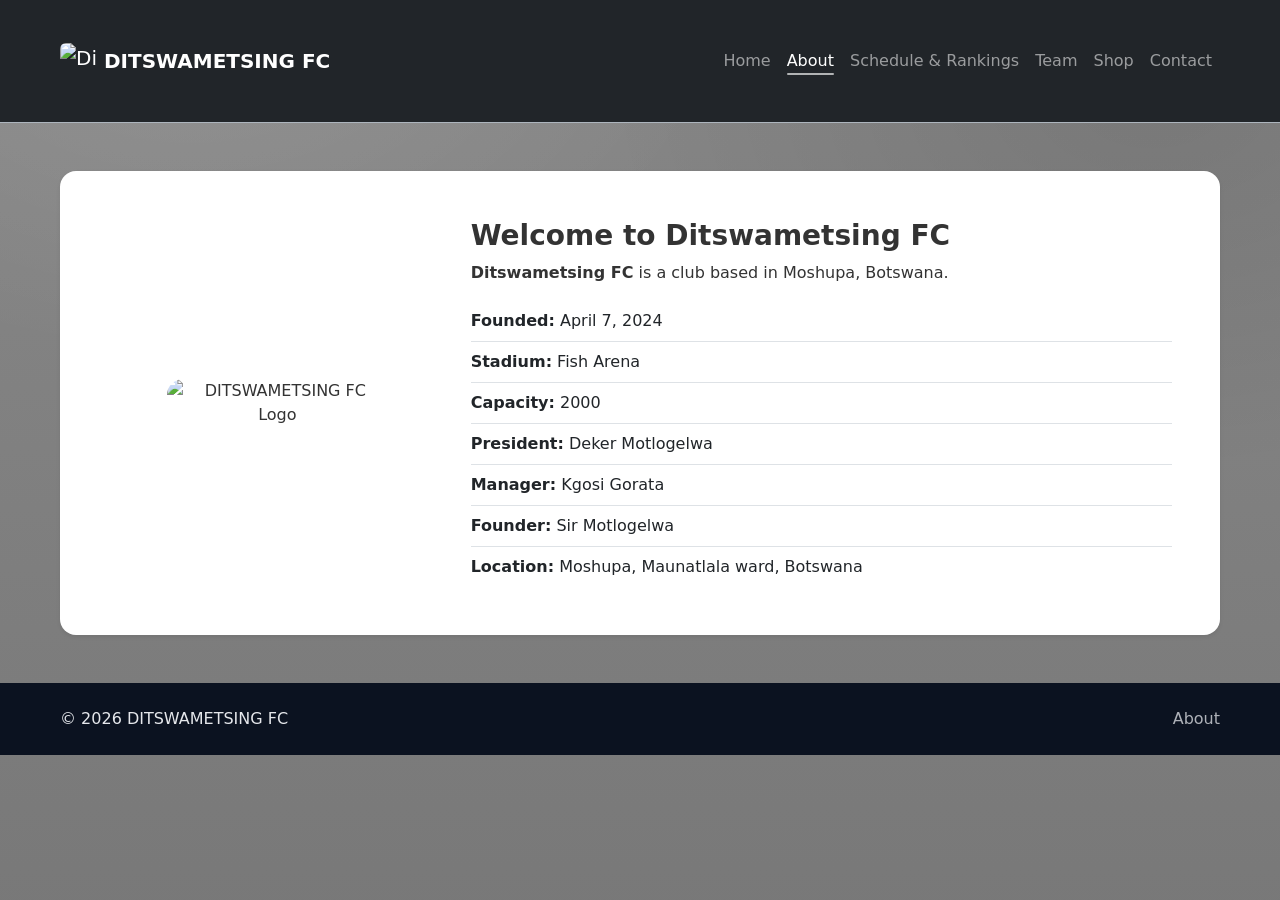
==== about.html @ 15c321b1 "Update about.html" ====
<!DOCTYPE html> 
<html lang="en"> 
<head> 
    <meta charset="UTF-8"> 
    <meta name="viewport" content="width=device-width, initial-scale=1.0"> 
    <title>About | Ditswametsing FC</title>
    <meta name="description" content="Learn about Ditswametsing FC: club history, stadium, leadership, and location in Botswana." />
    <meta name="robots" content="index,follow" />

    <meta property="og:title" content="About Ditswametsing FC" />
    <meta property="og:description" content="Club history, stadium, leadership, and location." />
    <meta property="og:type" content="website" />
    <meta property="og:image" content="https://github.com/Dekerist/WMD-Assingment/blob/main/Copilot_20260425_010734.png?raw=true" />
    <meta name="twitter:card" content="summary_large_image" />
    <meta name="theme-color" content="#0b1220" />

    <link rel="preconnect" href="https://cdn.jsdelivr.net" />
    <link href="https://cdn.jsdelivr.net/npm/bootstrap@5.3.3/dist/css/bootstrap.min.css" rel="stylesheet" integrity="sha384-QWTKZyjpPEjISv5WaRU9OFeRpok6YctnYmDr5pNlyT2bRjXh0JMhjY6hW+ALEwIH" crossorigin="anonymous">
    <link rel="stylesheet" href="style.css">
</head> 
<body> 
  <nav class="navbar navbar-expand-lg navbar-dark bg-dark sticky-top border-bottom border-dark-subtle">
    <div class="container">
      <a class="navbar-brand d-flex align-items-center gap-2" href="index.html">
        <img src="https://github.com/Dekerist/WMD-Assingment/blob/main/Copilot_20260425_010734.png?raw=true" alt="Ditswametsing FC logo" width="36" height="36" class="rounded">
        <span class="fw-semibold">DITSWAMETSING FC</span>
      </a>

      <button class="navbar-toggler" type="button" data-bs-toggle="collapse" data-bs-target="#mainNavbar" aria-controls="mainNavbar" aria-expanded="false" aria-label="Toggle navigation">
        <span class="navbar-toggler-icon"></span>
      </button>

      <div class="collapse navbar-collapse" id="mainNavbar">
        <ul class="navbar-nav ms-auto mb-2 mb-lg-0">
          <li class="nav-item"><a class="nav-link" href="index.html">Home</a></li>
          <li class="nav-item"><a class="nav-link active" aria-current="page" href="about.html">About</a></li>
          <li class="nav-item"><a class="nav-link" href="schedule&rankings.html">Schedule & Rankings</a></li>
          <li class="nav-item"><a class="nav-link" href="team.html">Team</a></li>
          <li class="nav-item"><a class="nav-link" href="shop.html">Shop</a></li>
          <li class="nav-item"><a class="nav-link" href="contact.html">Contact</a></li>
        </ul>
      </div>
    </div>
  </nav>

  <main class="container my-5">
    <div class="p-4 p-md-5 rounded-4 bg-white shadow-sm">
      <div class="row align-items-center g-4">
        <div class="col-md-4 text-center">
          <img src="https://github.com/Dekerist/WMD-Assingment/blob/main/Copilot_20260425_010734.png?raw=true" alt="DITSWAMETSING FC Logo" class="img-fluid rounded-4" style="max-width: 220px;">
        </div>
        <div class="col-md-8">
          <h1 class="h3 fw-semibold mb-2">Welcome to Ditswametsing FC</h1>
          <p class="mb-3"><strong>Ditswametsing FC</strong> is a club based in Moshupa, Botswana.</p>
          <ul class="list-group list-group-flush">
            <li class="list-group-item px-0"><strong>Founded:</strong> April 7, 2024</li>
            <li class="list-group-item px-0"><strong>Stadium:</strong> Fish Arena</li>
            <li class="list-group-item px-0"><strong>Capacity:</strong> 2000</li>
            <li class="list-group-item px-0"><strong>President:</strong> Deker Motlogelwa</li>
            <li class="list-group-item px-0"><strong>Manager:</strong> Kgosi Gorata</li>
            <li class="list-group-item px-0"><strong>Founder:</strong> Sir Motlogelwa</li>
            <li class="list-group-item px-0"><strong>Location:</strong> Moshupa, Maunatlala ward, Botswana</li>
          </ul>
        </div>
      </div>
    </div>
  </main>

  <footer class="site-footer mt-5">
    <div class="container py-4 d-flex flex-column flex-md-row gap-2 justify-content-between align-items-md-center">
      <p class="mb-0">&copy; 2026 DITSWAMETSING FC</p>
      <p class="mb-0 text-muted">About</p>
    </div>
  </footer>

  <script src="https://cdn.jsdelivr.net/npm/bootstrap@5.3.3/dist/js/bootstrap.bundle.min.js" integrity="sha384-YvpcrYf0tY3lHB60NNkmXc5s9fDVZLESaAA55NDzOxhy9GkcIdslK1eN7N6jIeHz" crossorigin="anonymous"></script>
</body> 
</html>
---- style.css ----
/* Base */
* { box-sizing: border-box; }
body {
    margin: 0;
    background-color: grey;
    color: #333;
    /* Keep grey, but modernize with subtle shading */
    background-image:
        radial-gradient(900px 600px at 15% 0%, rgba(255, 255, 255, 0.10), transparent 60%),
        radial-gradient(1000px 700px at 90% 10%, rgba(0, 0, 0, 0.10), transparent 55%),
        linear-gradient(180deg, rgba(255,255,255,0.06) 0%, rgba(0,0,0,0.06) 100%);
    min-height: 100vh;
}

/* Smooth hover animations */
.card,
.stat-card,
.btn,
.navbar .nav-link,
.navbar-brand,
.feature-card {
    transition: transform 180ms ease, box-shadow 180ms ease, background-color 180ms ease, color 180ms ease, border-color 180ms ease;
}

.card:hover,
.feature-card:hover {
    transform: translateY(-4px);
    box-shadow: 0 18px 45px rgba(17, 24, 39, 0.14) !important;
}

.stat-card:hover {
    transform: translateY(-3px);
    box-shadow: 0 14px 36px rgba(17, 24, 39, 0.12);
}

.btn:hover {
    transform: translateY(-1px);
}

.navbar .nav-link {
    position: relative;
}
.navbar .nav-link:hover {
    transform: translateY(-1px);
}
.navbar .nav-link::after {
    content: "";
    position: absolute;
    left: 0.5rem;
    right: 0.5rem;
    bottom: 0.35rem;
    height: 2px;
    background: rgba(255, 255, 255, 0.65);
    transform: scaleX(0);
    transform-origin: left;
    transition: transform 200ms ease;
    border-radius: 2px;
}
.navbar .nav-link:hover::after,
.navbar .nav-link.active::after {
    transform: scaleX(1);
}

/* Footer */
.site-footer {
    background: #0b1220;
    color: #e5e7eb;
}
.site-footer .text-muted {
    color: rgba(229, 231, 235, 0.75) !important;
}

/* Home page stat cards */
.stat-card {
    min-width: 180px;
    padding: 14px 16px;
    border-radius: 14px;
    border: 1px solid rgba(0, 0, 0, 0.12);
    background:
        linear-gradient(180deg, rgba(255,255,255,0.18), rgba(0,0,0,0.10));
    backdrop-filter: blur(6px);
}
.stat-title {
    font-size: 0.8rem;
    text-transform: uppercase;
    letter-spacing: 0.06em;
    color: #6b7280;
    margin-bottom: 4px;
}
.stat-line { color: #2f343b; }
.stat-value {
    font-weight: 800;
    font-size: 1.1rem;
    margin-top: 4px;
}

/* Shop images */
.shop-img {
    height: 220px;
    object-fit: cover;
}

/* Card holder (responsive) */
.card-holder {
    display: grid;
    grid-template-columns: repeat(3, minmax(0, 1fr));
    gap: 16px;
}
@media (max-width: 991.98px) {
    .card-holder { grid-template-columns: 1fr; }
}

.feature-card {
    border: 0 !important;
    box-shadow: 0 10px 26px rgba(17, 24, 39, 0.10) !important;
    border-radius: 18px !important;
    overflow: hidden;
    color: #333;
    background:
        radial-gradient(700px 220px at 10% 0%, rgba(255,255,255,0.16), transparent 60%),
        linear-gradient(180deg, rgba(255,255,255,0.14), rgba(0,0,0,0.10));
    border: 1px solid rgba(0, 0, 0, 0.14) !important;
    backdrop-filter: blur(6px);
}
.feature-card .card-body {
    padding: 20px;
}
.feature-card:hover {
    color: inherit;
}

.container {
    max-width: 1200px;
    margin: 30px auto;
    padding: 0 20px;
}
/* Legacy styles intentionally left out: Bootstrap handles layout now. */
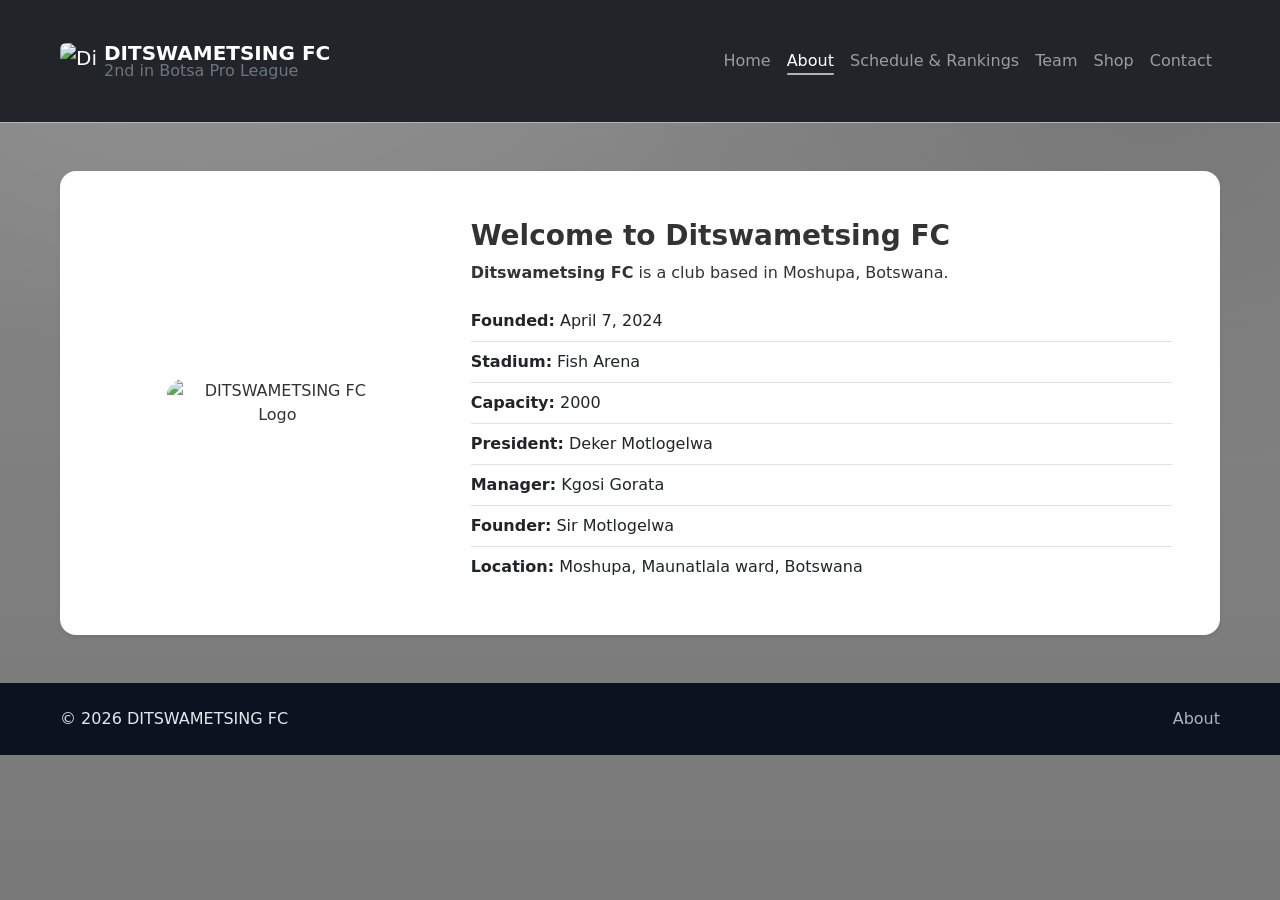
==== commit bdae1b34: "Update about.html" ====
--- a/about.html
+++ b/about.html
@@ -23,9 +23,11 @@
     <div class="container">
       <a class="navbar-brand d-flex align-items-center gap-2" href="index.html">
         <img src="https://github.com/Dekerist/WMD-Assingment/blob/main/Copilot_20260425_010734.png?raw=true" alt="Ditswametsing FC logo" width="36" height="36" class="rounded">
+        <div class="d-flex flex-column lh-1">
         <span class="fw-semibold">DITSWAMETSING FC</span>
-      </a>
-
+        <small class="text-secondary" style="font-size: 1rem;">2nd in Botsa Pro League</small>
+    </div>
+</a>
       <button class="navbar-toggler" type="button" data-bs-toggle="collapse" data-bs-target="#mainNavbar" aria-controls="mainNavbar" aria-expanded="false" aria-label="Toggle navigation">
         <span class="navbar-toggler-icon"></span>
       </button>
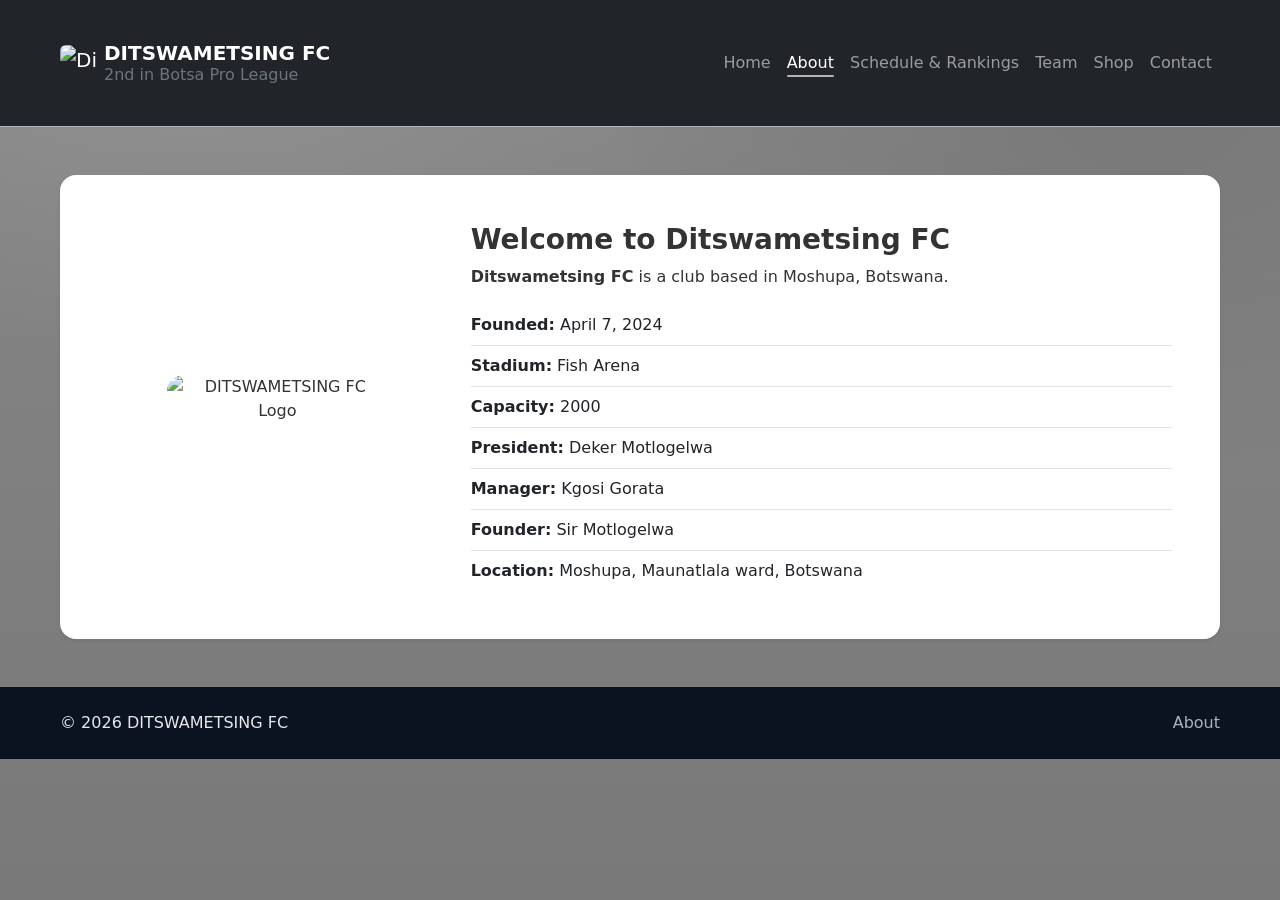
==== commit 827b2c72: "Update about.html" ====
--- a/about.html
+++ b/about.html
@@ -1,80 +1,200 @@
-<!DOCTYPE html> 
-<html lang="en"> 
-<head> 
-    <meta charset="UTF-8"> 
-    <meta name="viewport" content="width=device-width, initial-scale=1.0"> 
-    <title>About | Ditswametsing FC</title>
-    <meta name="description" content="Learn about Ditswametsing FC: club history, stadium, leadership, and location in Botswana." />
-    <meta name="robots" content="index,follow" />
-
-    <meta property="og:title" content="About Ditswametsing FC" />
-    <meta property="og:description" content="Club history, stadium, leadership, and location." />
-    <meta property="og:type" content="website" />
-    <meta property="og:image" content="https://github.com/Dekerist/WMD-Assingment/blob/main/Copilot_20260425_010734.png?raw=true" />
-    <meta name="twitter:card" content="summary_large_image" />
-    <meta name="theme-color" content="#0b1220" />
-
-    <link rel="preconnect" href="https://cdn.jsdelivr.net" />
-    <link href="https://cdn.jsdelivr.net/npm/bootstrap@5.3.3/dist/css/bootstrap.min.css" rel="stylesheet" integrity="sha384-QWTKZyjpPEjISv5WaRU9OFeRpok6YctnYmDr5pNlyT2bRjXh0JMhjY6hW+ALEwIH" crossorigin="anonymous">
-    <link rel="stylesheet" href="style.css">
-</head> 
-<body> 
+<!DOCTYPE html>
+<html lang="en">
+<head>
+  <meta charset="UTF-8">
+  <meta name="viewport" content="width=device-width, initial-scale=1.0">
+
+  <title>About | Ditswametsing FC</title>
+
+  <meta name="description" content="Learn about Ditswametsing FC: club history, stadium, leadership, and location in Botswana.">
+  <meta name="robots" content="index,follow">
+
+  <meta property="og:title" content="About Ditswametsing FC">
+  <meta property="og:description" content="Club history, stadium, leadership, and location.">
+  <meta property="og:type" content="website">
+  <meta property="og:image" content="https://github.com/Dekerist/WMD-Assingment/blob/main/Copilot_20260425_010734.png?raw=true">
+
+  <meta name="twitter:card" content="summary_large_image">
+  <meta name="theme-color" content="#0b1220">
+
+  <link rel="preconnect" href="https://cdn.jsdelivr.net">
+
+  <link
+    href="https://cdn.jsdelivr.net/npm/bootstrap@5.3.3/dist/css/bootstrap.min.css"
+    rel="stylesheet"
+    integrity="sha384-QWTKZyjpPEjISv5WaRU9OFeRpok6YctnYmDr5pNlyT2bRjXh0JMhjY6hW+ALEwIH"
+    crossorigin="anonymous"
+  >
+
+  <link rel="stylesheet" href="style.css">
+</head>
+
+<body>
+
   <nav class="navbar navbar-expand-lg navbar-dark bg-dark sticky-top border-bottom border-dark-subtle">
-    <div class="container">
+
+    <section class="container">
+
       <a class="navbar-brand d-flex align-items-center gap-2" href="index.html">
-        <img src="https://github.com/Dekerist/WMD-Assingment/blob/main/Copilot_20260425_010734.png?raw=true" alt="Ditswametsing FC logo" width="36" height="36" class="rounded">
-        <div class="d-flex flex-column lh-1">
-        <span class="fw-semibold">DITSWAMETSING FC</span>
-        <small class="text-secondary" style="font-size: 1rem;">2nd in Botsa Pro League</small>
-    </div>
-</a>
-      <button class="navbar-toggler" type="button" data-bs-toggle="collapse" data-bs-target="#mainNavbar" aria-controls="mainNavbar" aria-expanded="false" aria-label="Toggle navigation">
+
+        <img
+          src="https://github.com/Dekerist/WMD-Assingment/blob/main/Copilot_20260425_010734.png?raw=true"
+          alt="Ditswametsing FC logo"
+          width="36"
+          height="36"
+          class="rounded"
+        >
+
+        <section class="lh-1">
+          <span class="fw-semibold d-block">DITSWAMETSING FC</span>
+
+          <small class="text-secondary" style="font-size: 1rem;">
+            2nd in Botsa Pro League
+          </small>
+        </section>
+
+      </a>
+
+      <button
+        class="navbar-toggler"
+        type="button"
+        data-bs-toggle="collapse"
+        data-bs-target="#mainNavbar"
+        aria-controls="mainNavbar"
+        aria-expanded="false"
+        aria-label="Toggle navigation"
+      >
         <span class="navbar-toggler-icon"></span>
       </button>
 
-      <div class="collapse navbar-collapse" id="mainNavbar">
+      <section class="collapse navbar-collapse" id="mainNavbar">
+
         <ul class="navbar-nav ms-auto mb-2 mb-lg-0">
-          <li class="nav-item"><a class="nav-link" href="index.html">Home</a></li>
-          <li class="nav-item"><a class="nav-link active" aria-current="page" href="about.html">About</a></li>
-          <li class="nav-item"><a class="nav-link" href="schedule&rankings.html">Schedule & Rankings</a></li>
-          <li class="nav-item"><a class="nav-link" href="team.html">Team</a></li>
-          <li class="nav-item"><a class="nav-link" href="shop.html">Shop</a></li>
-          <li class="nav-item"><a class="nav-link" href="contact.html">Contact</a></li>
+
+          <li class="nav-item">
+            <a class="nav-link" href="index.html">Home</a>
+          </li>
+
+          <li class="nav-item">
+            <a class="nav-link active" aria-current="page" href="about.html">
+              About
+            </a>
+          </li>
+
+          <li class="nav-item">
+            <a class="nav-link" href="schedule&rankings.html">
+              Schedule & Rankings
+            </a>
+          </li>
+
+          <li class="nav-item">
+            <a class="nav-link" href="team.html">Team</a>
+          </li>
+
+          <li class="nav-item">
+            <a class="nav-link" href="shop.html">Shop</a>
+          </li>
+
+          <li class="nav-item">
+            <a class="nav-link" href="contact.html">Contact</a>
+          </li>
+
         </ul>
-      </div>
-    </div>
+
+      </section>
+
+    </section>
+
   </nav>
 
   <main class="container my-5">
-    <div class="p-4 p-md-5 rounded-4 bg-white shadow-sm">
-      <div class="row align-items-center g-4">
-        <div class="col-md-4 text-center">
-          <img src="https://github.com/Dekerist/WMD-Assingment/blob/main/Copilot_20260425_010734.png?raw=true" alt="DITSWAMETSING FC Logo" class="img-fluid rounded-4" style="max-width: 220px;">
-        </div>
-        <div class="col-md-8">
-          <h1 class="h3 fw-semibold mb-2">Welcome to Ditswametsing FC</h1>
-          <p class="mb-3"><strong>Ditswametsing FC</strong> is a club based in Moshupa, Botswana.</p>
+
+    <article class="p-4 p-md-5 rounded-4 bg-white shadow-sm">
+
+      <section class="row align-items-center g-4">
+
+        <figure class="col-md-4 text-center">
+
+          <img
+            src="https://github.com/Dekerist/WMD-Assingment/blob/main/Copilot_20260425_010734.png?raw=true"
+            alt="DITSWAMETSING FC Logo"
+            class="img-fluid rounded-4"
+            style="max-width: 220px;"
+          >
+
+        </figure>
+
+        <section class="col-md-8">
+
+          <h1 class="h3 fw-semibold mb-2">
+            Welcome to Ditswametsing FC
+          </h1>
+
+          <p class="mb-3">
+            <strong>Ditswametsing FC</strong> is a club based in Moshupa, Botswana.
+          </p>
+
           <ul class="list-group list-group-flush">
-            <li class="list-group-item px-0"><strong>Founded:</strong> April 7, 2024</li>
-            <li class="list-group-item px-0"><strong>Stadium:</strong> Fish Arena</li>
-            <li class="list-group-item px-0"><strong>Capacity:</strong> 2000</li>
-            <li class="list-group-item px-0"><strong>President:</strong> Deker Motlogelwa</li>
-            <li class="list-group-item px-0"><strong>Manager:</strong> Kgosi Gorata</li>
-            <li class="list-group-item px-0"><strong>Founder:</strong> Sir Motlogelwa</li>
-            <li class="list-group-item px-0"><strong>Location:</strong> Moshupa, Maunatlala ward, Botswana</li>
+
+            <li class="list-group-item px-0">
+              <strong>Founded:</strong> April 7, 2024
+            </li>
+
+            <li class="list-group-item px-0">
+              <strong>Stadium:</strong> Fish Arena
+            </li>
+
+            <li class="list-group-item px-0">
+              <strong>Capacity:</strong> 2000
+            </li>
+
+            <li class="list-group-item px-0">
+              <strong>President:</strong> Deker Motlogelwa
+            </li>
+
+            <li class="list-group-item px-0">
+              <strong>Manager:</strong> Kgosi Gorata
+            </li>
+
+            <li class="list-group-item px-0">
+              <strong>Founder:</strong> Sir Motlogelwa
+            </li>
+
+            <li class="list-group-item px-0">
+              <strong>Location:</strong> Moshupa, Maunatlala ward, Botswana
+            </li>
+
           </ul>
-        </div>
-      </div>
-    </div>
+
+        </section>
+
+      </section>
+
+    </article>
+
   </main>
 
   <footer class="site-footer mt-5">
-    <div class="container py-4 d-flex flex-column flex-md-row gap-2 justify-content-between align-items-md-center">
-      <p class="mb-0">&copy; 2026 DITSWAMETSING FC</p>
-      <p class="mb-0 text-muted">About</p>
-    </div>
+
+    <section class="container py-4 d-flex flex-column flex-md-row gap-2 justify-content-between align-items-md-center">
+
+      <p class="mb-0">
+        &copy; 2026 DITSWAMETSING FC
+      </p>
+
+      <p class="mb-0 text-muted">
+        About
+      </p>
+
+    </section>
+
   </footer>
 
-  <script src="https://cdn.jsdelivr.net/npm/bootstrap@5.3.3/dist/js/bootstrap.bundle.min.js" integrity="sha384-YvpcrYf0tY3lHB60NNkmXc5s9fDVZLESaAA55NDzOxhy9GkcIdslK1eN7N6jIeHz" crossorigin="anonymous"></script>
-</body> 
-</html> 
+  <script
+    src="https://cdn.jsdelivr.net/npm/bootstrap@5.3.3/dist/js/bootstrap.bundle.min.js"
+    integrity="sha384-YvpcrYf0tY3lHB60NNkmXc5s9fDVZLESaAA55NDzOxhy9GkcIdslK1eN7N6jIeHz"
+    crossorigin="anonymous"
+  ></script>
+
+</body>
+</html>
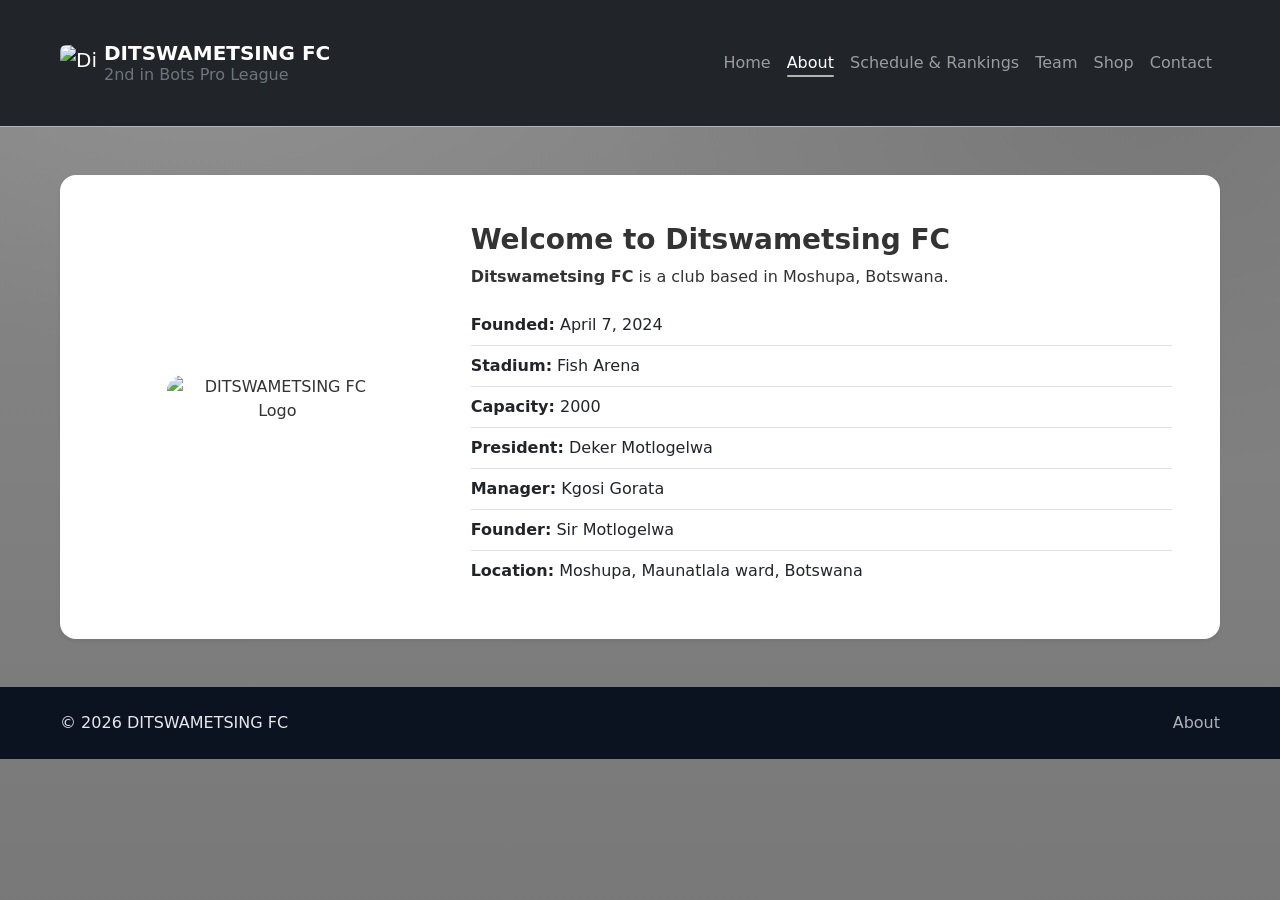
==== commit 3d30eaa1: "Update about.html" ====
--- a/about.html
+++ b/about.html
@@ -49,7 +49,7 @@
           <span class="fw-semibold d-block">DITSWAMETSING FC</span>
 
           <small class="text-secondary" style="font-size: 1rem;">
-            2nd in Botsa Pro League
+            2nd in Bots Pro League
           </small>
         </section>
 
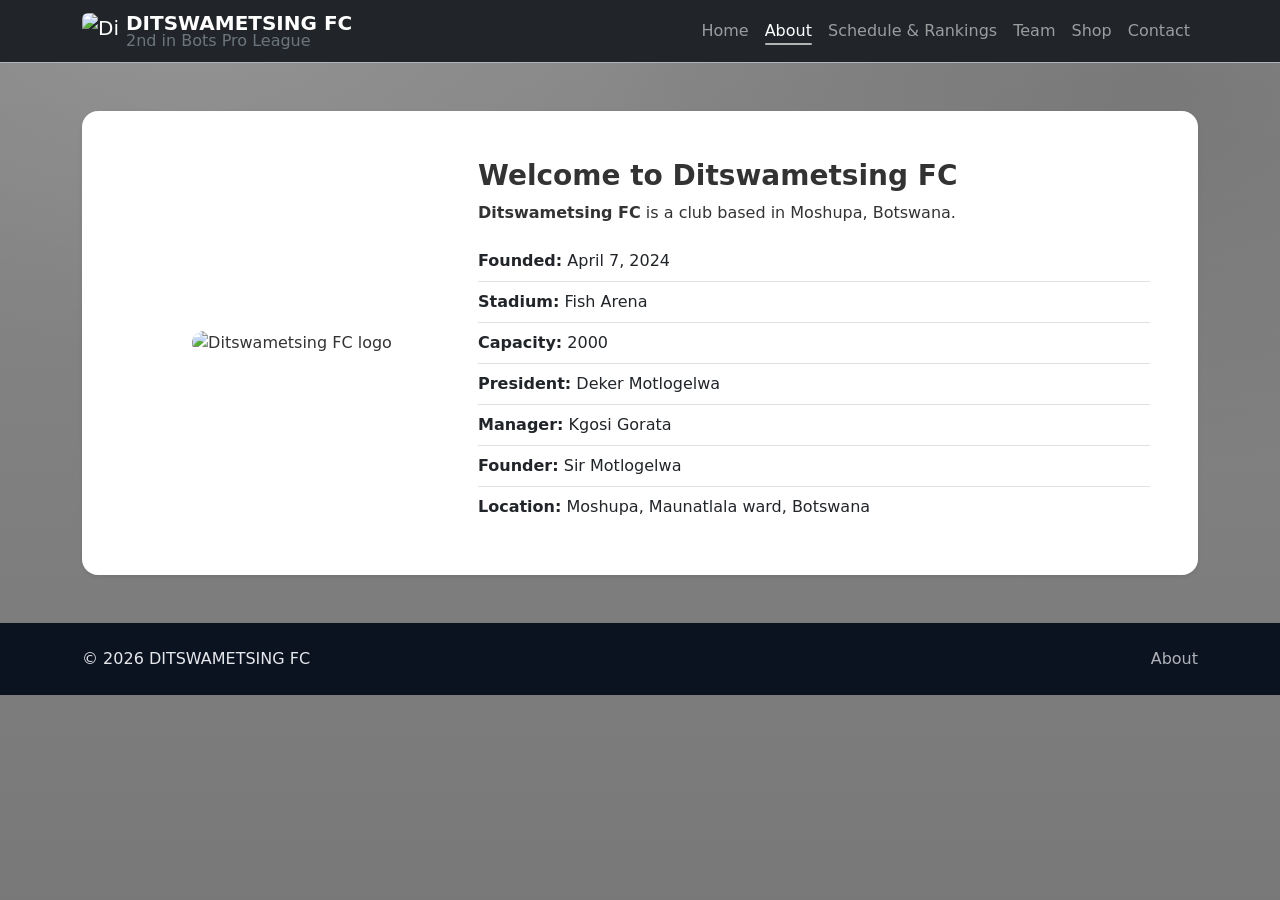
==== commit b54b2240: "Update about.html" ====
--- a/about.html
+++ b/about.html
@@ -18,25 +18,17 @@
   <meta name="theme-color" content="#0b1220">
 
   <link rel="preconnect" href="https://cdn.jsdelivr.net">
-
-  <link
-    href="https://cdn.jsdelivr.net/npm/bootstrap@5.3.3/dist/css/bootstrap.min.css"
-    rel="stylesheet"
-    integrity="sha384-QWTKZyjpPEjISv5WaRU9OFeRpok6YctnYmDr5pNlyT2bRjXh0JMhjY6hW+ALEwIH"
-    crossorigin="anonymous"
-  >
-
+  <link href="https://cdn.jsdelivr.net/npm/bootstrap@5.3.3/dist/css/bootstrap.min.css" rel="stylesheet"
+        integrity="sha384-QWTKZyjpPEjISv5WaRU9OFeRpok6YctnYmDr5pNlyT2bRjXh0JMhjY6hW+ALEwIH"
+        crossorigin="anonymous">
   <link rel="stylesheet" href="style.css">
 </head>
 
 <body>
 
   <nav class="navbar navbar-expand-lg navbar-dark bg-dark sticky-top border-bottom border-dark-subtle">
-
-    <section class="container">
-
+    <div class="container">
       <a class="navbar-brand d-flex align-items-center gap-2" href="index.html">
-
         <img
           src="https://github.com/Dekerist/WMD-Assingment/blob/main/Copilot_20260425_010734.png?raw=true"
           alt="Ditswametsing FC logo"
@@ -45,14 +37,10 @@
           class="rounded"
         >
 
-        <section class="lh-1">
-          <span class="fw-semibold d-block">DITSWAMETSING FC</span>
-
-          <small class="text-secondary" style="font-size: 1rem;">
-            2nd in Bots Pro League
-          </small>
-        </section>
-
+        <span class="d-flex flex-column lh-1">
+          <strong class="fw-semibold">DITSWAMETSING FC</strong>
+          <small class="text-secondary" style="font-size: 1rem;">2nd in Bots Pro League</small>
+        </span>
       </a>
 
       <button
@@ -67,134 +55,71 @@
         <span class="navbar-toggler-icon"></span>
       </button>
 
-      <section class="collapse navbar-collapse" id="mainNavbar">
-
+      <div class="collapse navbar-collapse" id="mainNavbar">
         <ul class="navbar-nav ms-auto mb-2 mb-lg-0">
-
           <li class="nav-item">
             <a class="nav-link" href="index.html">Home</a>
           </li>
-
           <li class="nav-item">
-            <a class="nav-link active" aria-current="page" href="about.html">
-              About
-            </a>
+            <a class="nav-link active" aria-current="page" href="about.html">About</a>
           </li>
-
           <li class="nav-item">
-            <a class="nav-link" href="schedule&rankings.html">
-              Schedule & Rankings
-            </a>
+            <a class="nav-link" href="schedule&rankings.html">Schedule & Rankings</a>
           </li>
-
           <li class="nav-item">
             <a class="nav-link" href="team.html">Team</a>
           </li>
-
           <li class="nav-item">
             <a class="nav-link" href="shop.html">Shop</a>
           </li>
-
           <li class="nav-item">
             <a class="nav-link" href="contact.html">Contact</a>
           </li>
-
         </ul>
-
-      </section>
-
-    </section>
-
+      </div>
+    </div>
   </nav>
 
   <main class="container my-5">
-
     <article class="p-4 p-md-5 rounded-4 bg-white shadow-sm">
-
       <section class="row align-items-center g-4">
-
-        <figure class="col-md-4 text-center">
-
+        <figure class="col-md-4 text-center mb-0">
           <img
             src="https://github.com/Dekerist/WMD-Assingment/blob/main/Copilot_20260425_010734.png?raw=true"
-            alt="DITSWAMETSING FC Logo"
+            alt="Ditswametsing FC logo"
             class="img-fluid rounded-4"
-            style="max-width: 220px;"
+            style="max-width: 220px; width: 100%;"
           >
-
         </figure>
 
         <section class="col-md-8">
-
-          <h1 class="h3 fw-semibold mb-2">
-            Welcome to Ditswametsing FC
-          </h1>
-
+          <h1 class="h3 fw-semibold mb-2">Welcome to Ditswametsing FC</h1>
           <p class="mb-3">
             <strong>Ditswametsing FC</strong> is a club based in Moshupa, Botswana.
           </p>
 
           <ul class="list-group list-group-flush">
-
-            <li class="list-group-item px-0">
-              <strong>Founded:</strong> April 7, 2024
-            </li>
-
-            <li class="list-group-item px-0">
-              <strong>Stadium:</strong> Fish Arena
-            </li>
-
-            <li class="list-group-item px-0">
-              <strong>Capacity:</strong> 2000
-            </li>
-
-            <li class="list-group-item px-0">
-              <strong>President:</strong> Deker Motlogelwa
-            </li>
-
-            <li class="list-group-item px-0">
-              <strong>Manager:</strong> Kgosi Gorata
-            </li>
-
-            <li class="list-group-item px-0">
-              <strong>Founder:</strong> Sir Motlogelwa
-            </li>
-
-            <li class="list-group-item px-0">
-              <strong>Location:</strong> Moshupa, Maunatlala ward, Botswana
-            </li>
-
+            <li class="list-group-item px-0"><strong>Founded:</strong> April 7, 2024</li>
+            <li class="list-group-item px-0"><strong>Stadium:</strong> Fish Arena</li>
+            <li class="list-group-item px-0"><strong>Capacity:</strong> 2000</li>
+            <li class="list-group-item px-0"><strong>President:</strong> Deker Motlogelwa</li>
+            <li class="list-group-item px-0"><strong>Manager:</strong> Kgosi Gorata</li>
+            <li class="list-group-item px-0"><strong>Founder:</strong> Sir Motlogelwa</li>
+            <li class="list-group-item px-0"><strong>Location:</strong> Moshupa, Maunatlala ward, Botswana</li>
           </ul>
-
         </section>
-
       </section>
-
     </article>
-
   </main>
 
   <footer class="site-footer mt-5">
-
-    <section class="container py-4 d-flex flex-column flex-md-row gap-2 justify-content-between align-items-md-center">
-
-      <p class="mb-0">
-        &copy; 2026 DITSWAMETSING FC
-      </p>
-
-      <p class="mb-0 text-muted">
-        About
-      </p>
-
-    </section>
-
+    <div class="container py-4 d-flex flex-column flex-md-row gap-2 justify-content-between align-items-md-center">
+      <p class="mb-0">&copy; 2026 DITSWAMETSING FC</p>
+      <p class="mb-0 text-muted">About</p>
+    </div>
   </footer>
 
   <script
     src="https://cdn.jsdelivr.net/npm/bootstrap@5.3.3/dist/js/bootstrap.bundle.min.js"
-    integrity="sha384-YvpcrYf0tY3lHB60NNkmXc5s9fDVZLESaAA55NDzOxhy9GkcIdslK1eN7N6jIeHz"
+    integrity="sha384-YvpcrYf0tY3lHB60NNkmXc5s9fDVZLESaAA55NDzOxhy9GkcIdsl1N7N6jIeHz"
     crossorigin="anonymous"
-  ></script>
-
-</body>
-</html>
--- a/style.css
+++ b/style.css
@@ -1,15 +1,22 @@
 /* Base */
-* { box-sizing: border-box; }
+* {
+    box-sizing: border-box;
+}
+
+html, body {
+    margin: 0;
+    padding: 0;
+}
+
 body {
-    margin: 0;
+    min-height: 100vh;
+    color: #333;
     background-color: grey;
-    color: #333;
-    /* Keep grey, but modernize with subtle shading */
     background-image:
         radial-gradient(900px 600px at 15% 0%, rgba(255, 255, 255, 0.10), transparent 60%),
         radial-gradient(1000px 700px at 90% 10%, rgba(0, 0, 0, 0.10), transparent 55%),
         linear-gradient(180deg, rgba(255,255,255,0.06) 0%, rgba(0,0,0,0.06) 100%);
-    min-height: 100vh;
+    background-attachment: fixed;
 }
 
 /* Smooth hover animations */
@@ -40,9 +47,11 @@
 .navbar .nav-link {
     position: relative;
 }
+
 .navbar .nav-link:hover {
     transform: translateY(-1px);
 }
+
 .navbar .nav-link::after {
     content: "";
     position: absolute;
@@ -56,6 +65,7 @@
     transition: transform 200ms ease;
     border-radius: 2px;
 }
+
 .navbar .nav-link:hover::after,
 .navbar .nav-link.active::after {
     transform: scaleX(1);
@@ -66,20 +76,22 @@
     background: #0b1220;
     color: #e5e7eb;
 }
+
 .site-footer .text-muted {
     color: rgba(229, 231, 235, 0.75) !important;
 }
 
 /* Home page stat cards */
 .stat-card {
-    min-width: 180px;
+    width: 100%;
+    max-width: 220px;
     padding: 14px 16px;
     border-radius: 14px;
     border: 1px solid rgba(0, 0, 0, 0.12);
-    background:
-        linear-gradient(180deg, rgba(255,255,255,0.18), rgba(0,0,0,0.10));
+    background: linear-gradient(180deg, rgba(255,255,255,0.18), rgba(0,0,0,0.10));
     backdrop-filter: blur(6px);
 }
+
 .stat-title {
     font-size: 0.8rem;
     text-transform: uppercase;
@@ -87,7 +99,11 @@
     color: #6b7280;
     margin-bottom: 4px;
 }
-.stat-line { color: #2f343b; }
+
+.stat-line {
+    color: #2f343b;
+}
+
 .stat-value {
     font-weight: 800;
     font-size: 1.1rem;
@@ -97,41 +113,50 @@
 /* Shop images */
 .shop-img {
     height: 220px;
+    width: 100%;
     object-fit: cover;
 }
 
-/* Card holder (responsive) */
+/* Explore cards */
 .card-holder {
     display: grid;
     grid-template-columns: repeat(3, minmax(0, 1fr));
     gap: 16px;
 }
+
 @media (max-width: 991.98px) {
-    .card-holder { grid-template-columns: 1fr; }
+    .card-holder {
+        grid-template-columns: 1fr;
+    }
 }
 
 .feature-card {
-    border: 0 !important;
-    box-shadow: 0 10px 26px rgba(17, 24, 39, 0.10) !important;
+    border: 1px solid rgba(0, 0, 0, 0.14) !important;
     border-radius: 18px !important;
     overflow: hidden;
     color: #333;
     background:
         radial-gradient(700px 220px at 10% 0%, rgba(255,255,255,0.16), transparent 60%),
         linear-gradient(180deg, rgba(255,255,255,0.14), rgba(0,0,0,0.10));
-    border: 1px solid rgba(0, 0, 0, 0.14) !important;
+    box-shadow: 0 10px 26px rgba(17, 24, 39, 0.10) !important;
     backdrop-filter: blur(6px);
 }
+
 .feature-card .card-body {
     padding: 20px;
 }
+
 .feature-card:hover {
     color: inherit;
 }
 
-.container {
-    max-width: 1200px;
-    margin: 30px auto;
-    padding: 0 20px;
+/* Responsive tweaks */
+@media (max-width: 767.98px) {
+    .stat-card {
+        max-width: 100%;
+    }
+
+    .shop-img {
+        height: 200px;
+    }
 }
-/* Legacy styles intentionally left out: Bootstrap handles layout now. */
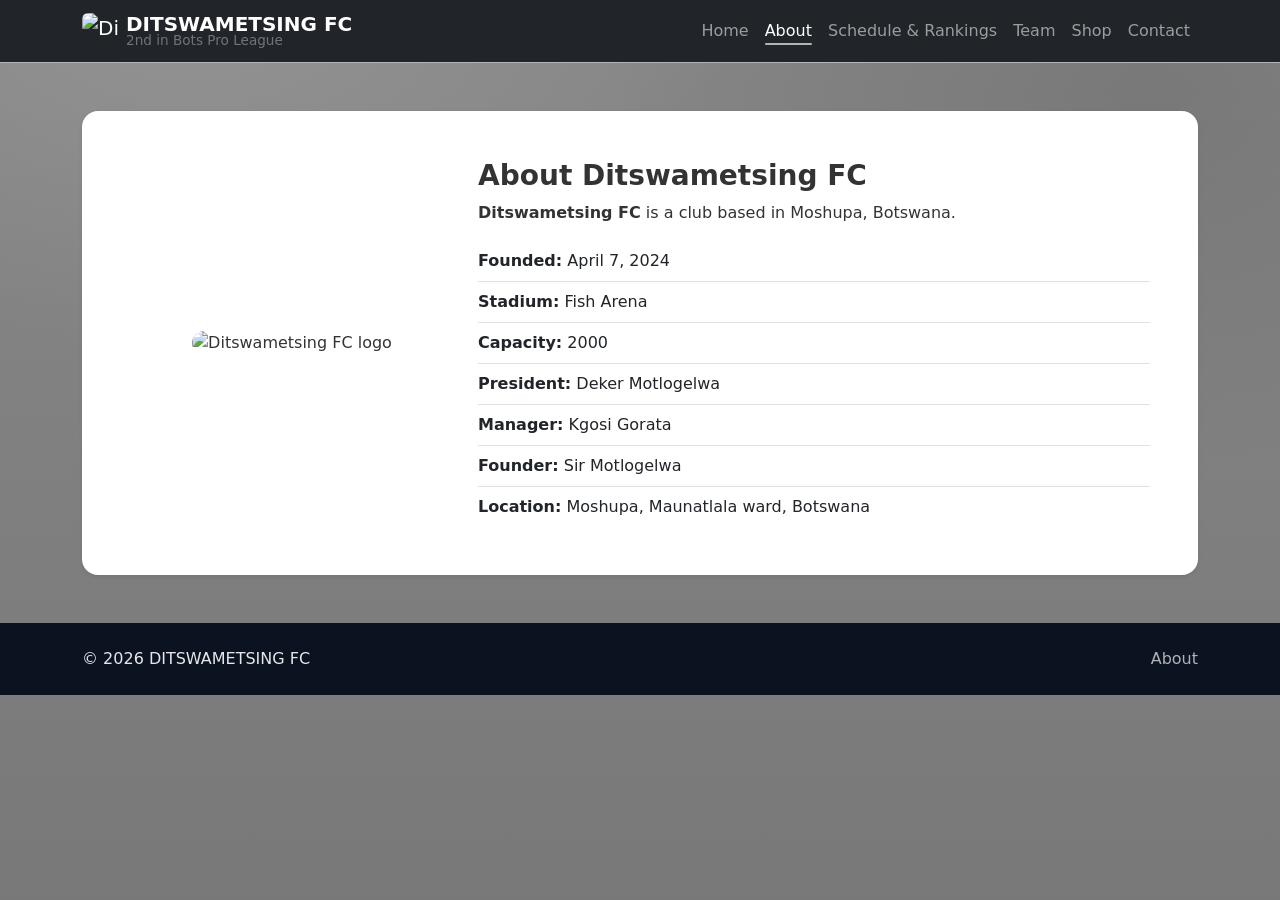
==== commit 38f2d8d9: "done" ====
--- a/about.html
+++ b/about.html
@@ -3,123 +3,69 @@
 <head>
   <meta charset="UTF-8">
   <meta name="viewport" content="width=device-width, initial-scale=1.0">
-
   <title>About | Ditswametsing FC</title>
-
   <meta name="description" content="Learn about Ditswametsing FC: club history, stadium, leadership, and location in Botswana.">
   <meta name="robots" content="index,follow">
-
   <meta property="og:title" content="About Ditswametsing FC">
   <meta property="og:description" content="Club history, stadium, leadership, and location.">
   <meta property="og:type" content="website">
   <meta property="og:image" content="https://github.com/Dekerist/WMD-Assingment/blob/main/Copilot_20260425_010734.png?raw=true">
-
   <meta name="twitter:card" content="summary_large_image">
+  <meta name="twitter:title" content="About | Ditswametsing FC">
+  <meta name="twitter:description" content="Club history, stadium, leadership, and location.">
+  <meta name="author" content="Ditswametsing FC">
   <meta name="theme-color" content="#0b1220">
-
+  <meta property="og:site_name" content="Ditswametsing FC">
+  <meta property="og:locale" content="en_BW">
+  <link rel="canonical" href="about.html">
+  <link rel="icon" href="https://github.com/Dekerist/WMD-Assingment/blob/main/Copilot_20260425_010734.png?raw=true" type="image/png">
   <link rel="preconnect" href="https://cdn.jsdelivr.net">
   <link href="https://cdn.jsdelivr.net/npm/bootstrap@5.3.3/dist/css/bootstrap.min.css" rel="stylesheet"
         integrity="sha384-QWTKZyjpPEjISv5WaRU9OFeRpok6YctnYmDr5pNlyT2bRjXh0JMhjY6hW+ALEwIH"
         crossorigin="anonymous">
   <link rel="stylesheet" href="style.css">
 </head>
+<body data-page="about">
 
-<body>
+<a class="skip-link" href="#main-content">Skip to main content</a>
+<div id="site-nav"></div>
 
-  <nav class="navbar navbar-expand-lg navbar-dark bg-dark sticky-top border-bottom border-dark-subtle">
-    <div class="container">
-      <a class="navbar-brand d-flex align-items-center gap-2" href="index.html">
-        <img
-          src="https://github.com/Dekerist/WMD-Assingment/blob/main/Copilot_20260425_010734.png?raw=true"
-          alt="Ditswametsing FC logo"
-          width="36"
-          height="36"
-          class="rounded"
-        >
+<main id="main-content" class="container my-5">
+  <article class="p-4 p-md-5 rounded-4 bg-white shadow-sm">
+    <section class="row align-items-center g-4">
+      <figure class="col-md-4 text-center mb-0">
+        <img src="https://github.com/Dekerist/WMD-Assingment/blob/main/Copilot_20260425_010734.png?raw=true"
+             alt="Ditswametsing FC logo"
+             class="img-fluid rounded-4"
+             style="max-width: 220px; width: 100%;">
+      </figure>
+      <section class="col-md-8">
+        <h1 class="h3 fw-semibold mb-2">About Ditswametsing FC</h1>
+        <p class="mb-3"><strong>Ditswametsing FC</strong> is a club based in Moshupa, Botswana.</p>
+        <ul class="list-group list-group-flush">
+          <li class="list-group-item px-0"><strong>Founded:</strong> April 7, 2024</li>
+          <li class="list-group-item px-0"><strong>Stadium:</strong> Fish Arena</li>
+          <li class="list-group-item px-0"><strong>Capacity:</strong> 2000</li>
+          <li class="list-group-item px-0"><strong>President:</strong> Deker Motlogelwa</li>
+          <li class="list-group-item px-0"><strong>Manager:</strong> Kgosi Gorata</li>
+          <li class="list-group-item px-0"><strong>Founder:</strong> Sir Motlogelwa</li>
+          <li class="list-group-item px-0"><strong>Location:</strong> Moshupa, Maunatlala ward, Botswana</li>
+        </ul>
+      </section>
+    </section>
+  </article>
+</main>
 
-        <span class="d-flex flex-column lh-1">
-          <strong class="fw-semibold">DITSWAMETSING FC</strong>
-          <small class="text-secondary" style="font-size: 1rem;">2nd in Bots Pro League</small>
-        </span>
-      </a>
+<footer class="site-footer mt-5">
+  <div class="container py-4 d-flex flex-column flex-md-row gap-2 justify-content-between align-items-md-center">
+    <p class="mb-0">&copy; 2026 DITSWAMETSING FC</p>
+    <p class="mb-0 text-muted">About</p>
+  </div>
+</footer>
 
-      <button
-        class="navbar-toggler"
-        type="button"
-        data-bs-toggle="collapse"
-        data-bs-target="#mainNavbar"
-        aria-controls="mainNavbar"
-        aria-expanded="false"
-        aria-label="Toggle navigation"
-      >
-        <span class="navbar-toggler-icon"></span>
-      </button>
-
-      <div class="collapse navbar-collapse" id="mainNavbar">
-        <ul class="navbar-nav ms-auto mb-2 mb-lg-0">
-          <li class="nav-item">
-            <a class="nav-link" href="index.html">Home</a>
-          </li>
-          <li class="nav-item">
-            <a class="nav-link active" aria-current="page" href="about.html">About</a>
-          </li>
-          <li class="nav-item">
-            <a class="nav-link" href="schedule&rankings.html">Schedule & Rankings</a>
-          </li>
-          <li class="nav-item">
-            <a class="nav-link" href="team.html">Team</a>
-          </li>
-          <li class="nav-item">
-            <a class="nav-link" href="shop.html">Shop</a>
-          </li>
-          <li class="nav-item">
-            <a class="nav-link" href="contact.html">Contact</a>
-          </li>
-        </ul>
-      </div>
-    </div>
-  </nav>
-
-  <main class="container my-5">
-    <article class="p-4 p-md-5 rounded-4 bg-white shadow-sm">
-      <section class="row align-items-center g-4">
-        <figure class="col-md-4 text-center mb-0">
-          <img
-            src="https://github.com/Dekerist/WMD-Assingment/blob/main/Copilot_20260425_010734.png?raw=true"
-            alt="Ditswametsing FC logo"
-            class="img-fluid rounded-4"
-            style="max-width: 220px; width: 100%;"
-          >
-        </figure>
-
-        <section class="col-md-8">
-          <h1 class="h3 fw-semibold mb-2">Welcome to Ditswametsing FC</h1>
-          <p class="mb-3">
-            <strong>Ditswametsing FC</strong> is a club based in Moshupa, Botswana.
-          </p>
-
-          <ul class="list-group list-group-flush">
-            <li class="list-group-item px-0"><strong>Founded:</strong> April 7, 2024</li>
-            <li class="list-group-item px-0"><strong>Stadium:</strong> Fish Arena</li>
-            <li class="list-group-item px-0"><strong>Capacity:</strong> 2000</li>
-            <li class="list-group-item px-0"><strong>President:</strong> Deker Motlogelwa</li>
-            <li class="list-group-item px-0"><strong>Manager:</strong> Kgosi Gorata</li>
-            <li class="list-group-item px-0"><strong>Founder:</strong> Sir Motlogelwa</li>
-            <li class="list-group-item px-0"><strong>Location:</strong> Moshupa, Maunatlala ward, Botswana</li>
-          </ul>
-        </section>
-      </section>
-    </article>
-  </main>
-
-  <footer class="site-footer mt-5">
-    <div class="container py-4 d-flex flex-column flex-md-row gap-2 justify-content-between align-items-md-center">
-      <p class="mb-0">&copy; 2026 DITSWAMETSING FC</p>
-      <p class="mb-0 text-muted">About</p>
-    </div>
-  </footer>
-
-  <script
-    src="https://cdn.jsdelivr.net/npm/bootstrap@5.3.3/dist/js/bootstrap.bundle.min.js"
-    integrity="sha384-YvpcrYf0tY3lHB60NNkmXc5s9fDVZLESaAA55NDzOxhy9GkcIdsl1N7N6jIeHz"
-    crossorigin="anonymous"
+<script src="https://cdn.jsdelivr.net/npm/bootstrap@5.3.3/dist/js/bootstrap.bundle.min.js"
+        integrity="sha384-YvpcrYf0tY3lHB60NNkmXc5s9fDVZLESaAA55NDzOxhy9GkcIdsl1N7N6jIeHz"
+        crossorigin="anonymous"></script>
+<script src="site.js"></script>
+</body>
+</html>
--- a/style.css
+++ b/style.css
@@ -1,11 +1,66 @@
-/* Base */
 * {
     box-sizing: border-box;
+}
+
+html {
+    scroll-behavior: smooth;
 }
 
 html, body {
     margin: 0;
     padding: 0;
+}
+
+.skip-link {
+    position: absolute;
+    left: 0.75rem;
+    top: -3rem;
+    z-index: 1080;
+    padding: 0.5rem 1rem;
+    background: #0b1220;
+    color: #fff;
+    border-radius: 0.375rem;
+    text-decoration: none;
+    font-weight: 600;
+}
+
+.skip-link:focus {
+    top: 0.75rem;
+    outline: 2px solid #fff;
+    outline-offset: 2px;
+}
+
+:focus-visible {
+    outline: 2px solid #0d6efd;
+    outline-offset: 2px;
+}
+
+.navbar-tagline {
+    font-size: 0.85rem;
+}
+
+@media (max-width: 575.98px) {
+    .navbar-brand strong {
+        font-size: 0.95rem;
+    }
+
+    .navbar-tagline {
+        font-size: 0.75rem;
+    }
+}
+
+@media (prefers-reduced-motion: reduce) {
+    html {
+        scroll-behavior: auto;
+    }
+
+    *,
+    *::before,
+    *::after {
+        animation-duration: 0.01ms !important;
+        animation-iteration-count: 1 !important;
+        transition-duration: 0.01ms !important;
+    }
 }
 
 body {
@@ -19,7 +74,6 @@
     background-attachment: fixed;
 }
 
-/* Smooth hover animations */
 .card,
 .stat-card,
 .btn,
@@ -71,7 +125,6 @@
     transform: scaleX(1);
 }
 
-/* Footer */
 .site-footer {
     background: #0b1220;
     color: #e5e7eb;
@@ -81,7 +134,6 @@
     color: rgba(229, 231, 235, 0.75) !important;
 }
 
-/* Home page stat cards */
 .stat-card {
     width: 100%;
     max-width: 220px;
@@ -110,14 +162,12 @@
     margin-top: 4px;
 }
 
-/* Shop images */
 .shop-img {
     height: 220px;
     width: 100%;
     object-fit: cover;
 }
 
-/* Explore cards */
 .card-holder {
     display: grid;
     grid-template-columns: repeat(3, minmax(0, 1fr));
@@ -150,7 +200,6 @@
     color: inherit;
 }
 
-/* Responsive tweaks */
 @media (max-width: 767.98px) {
     .stat-card {
         max-width: 100%;
